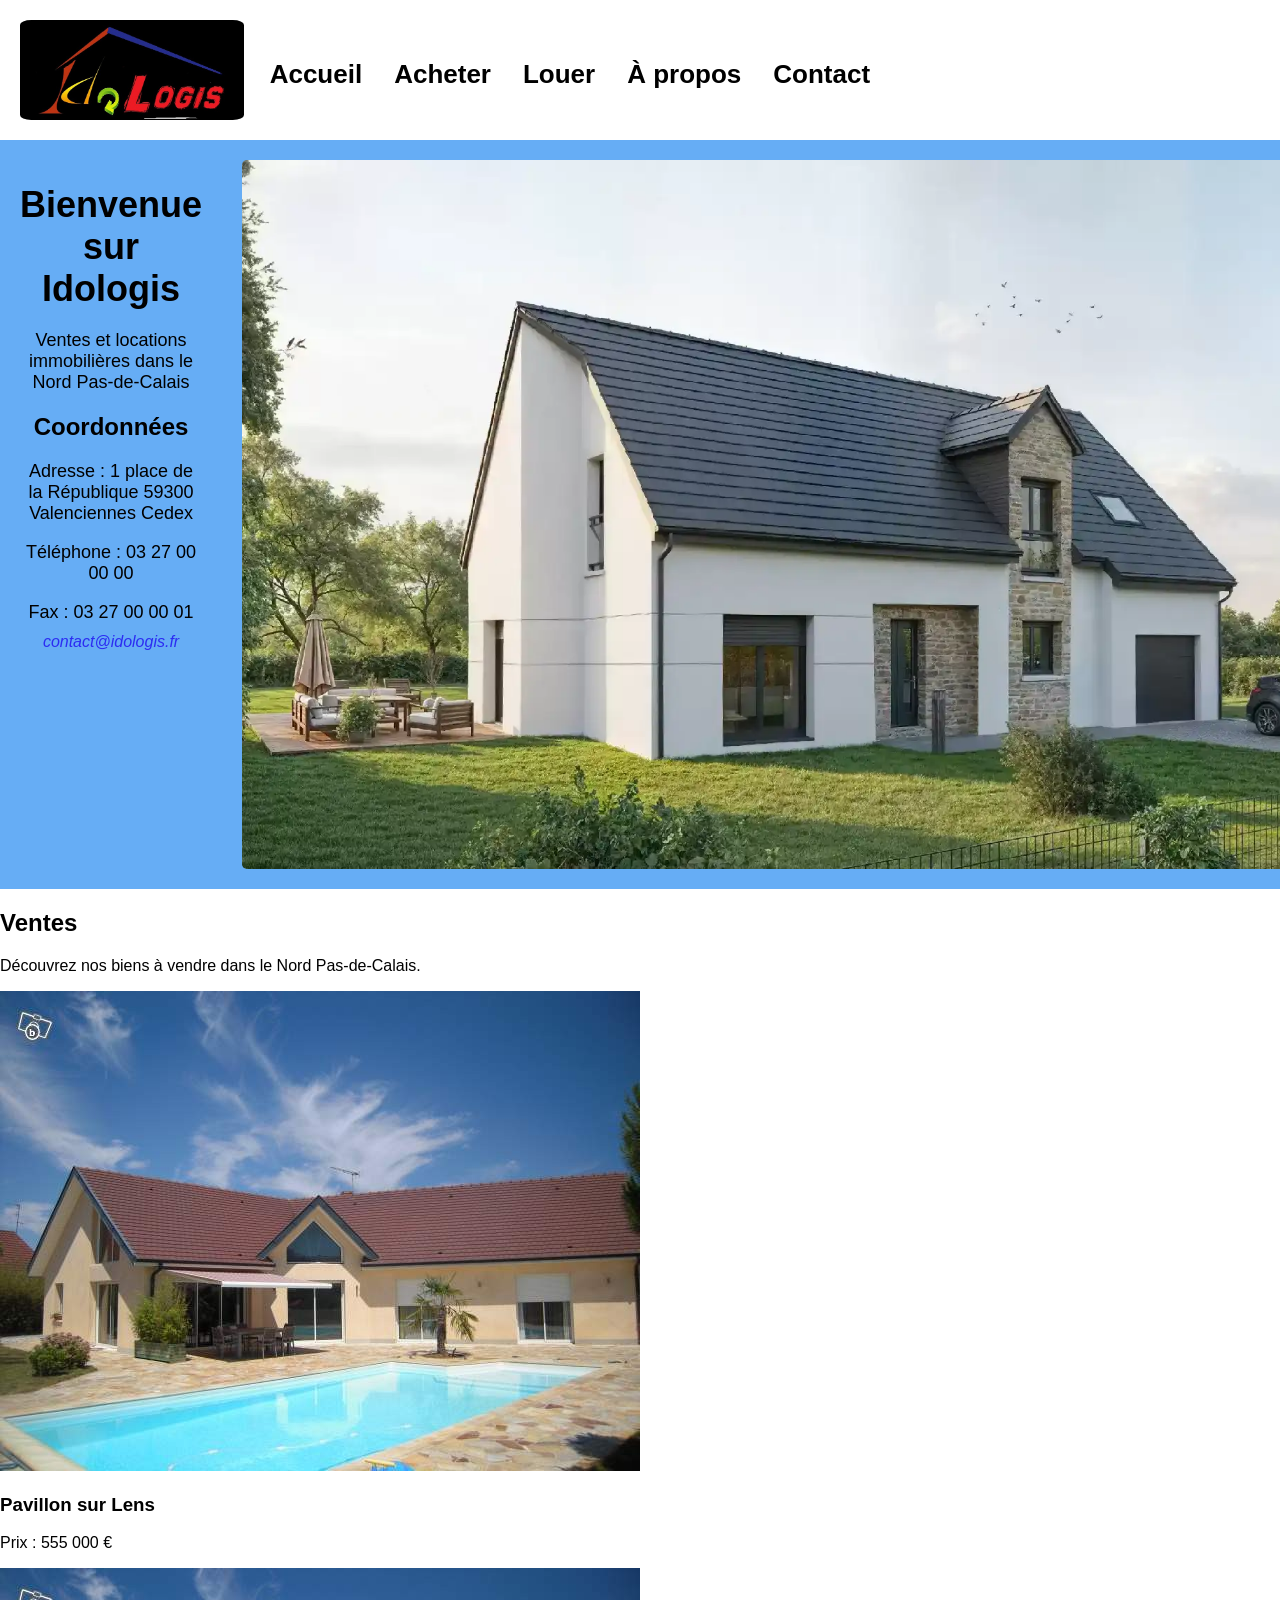
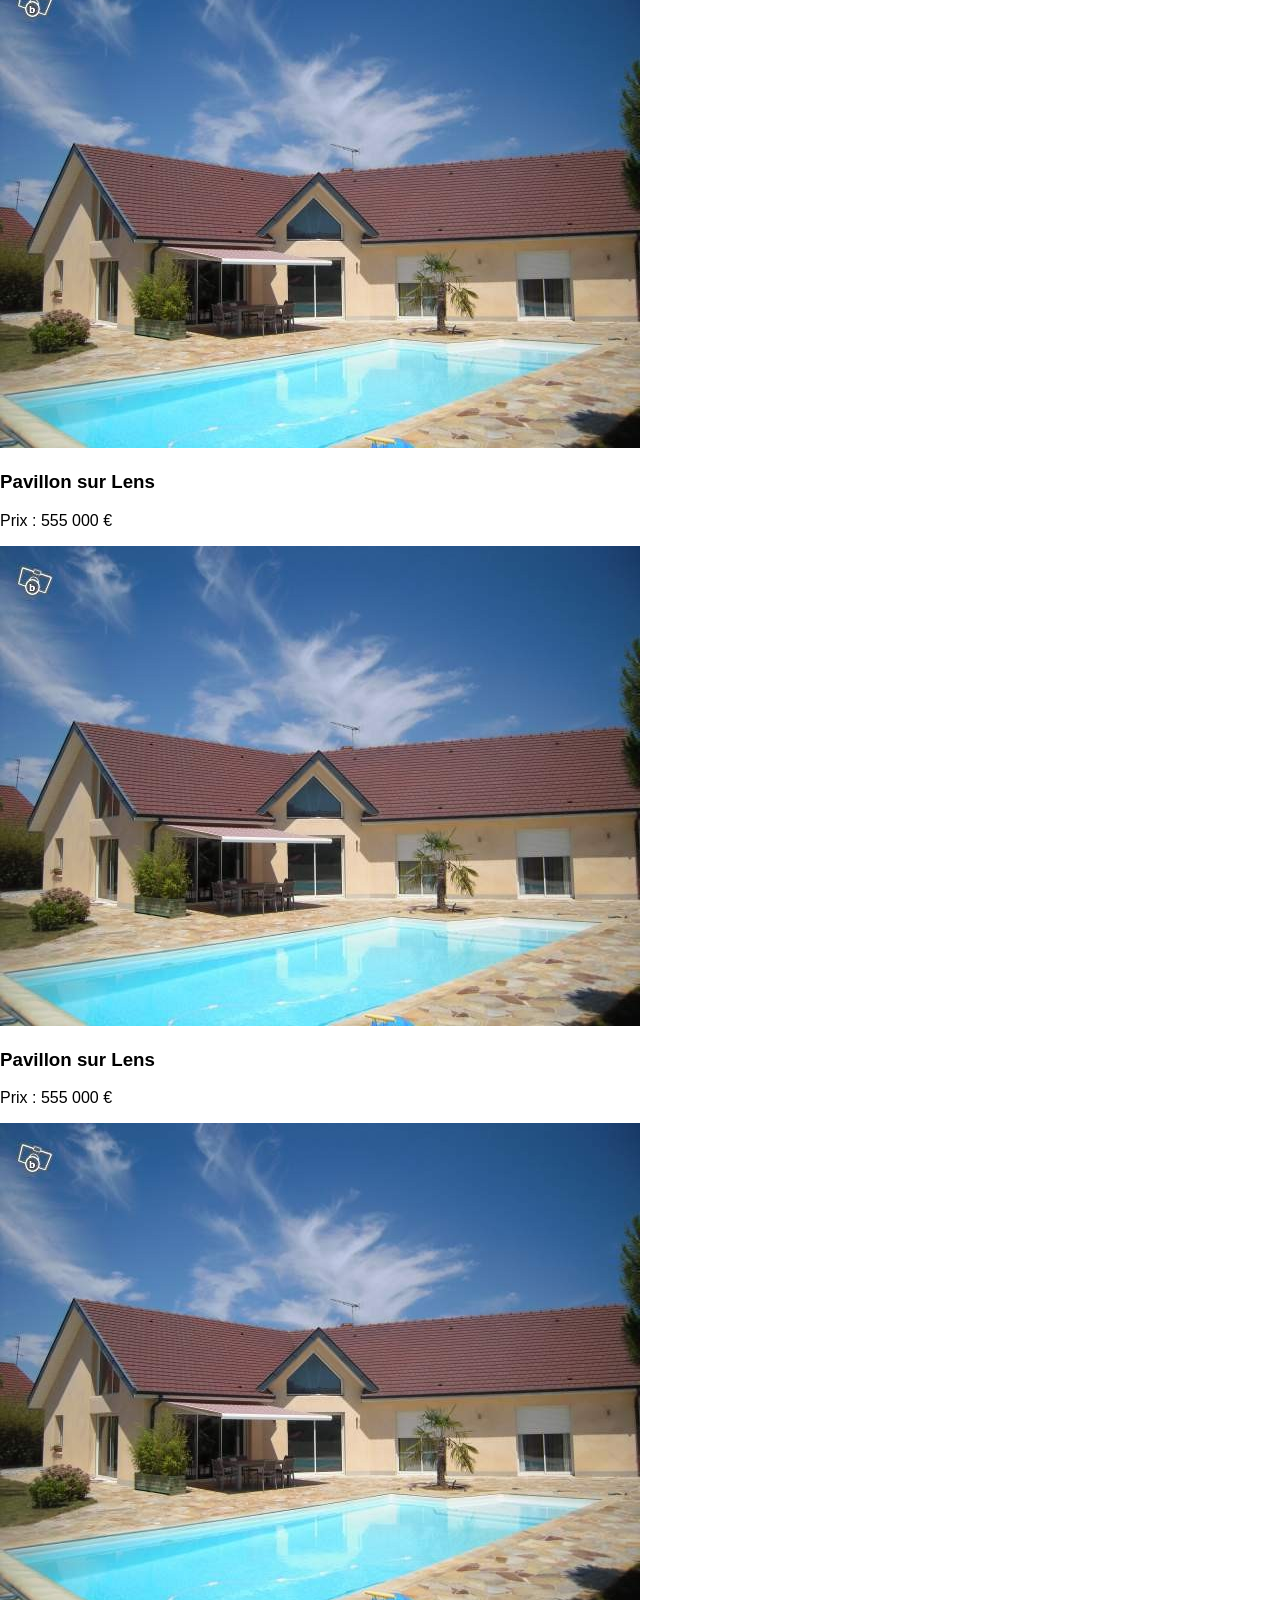
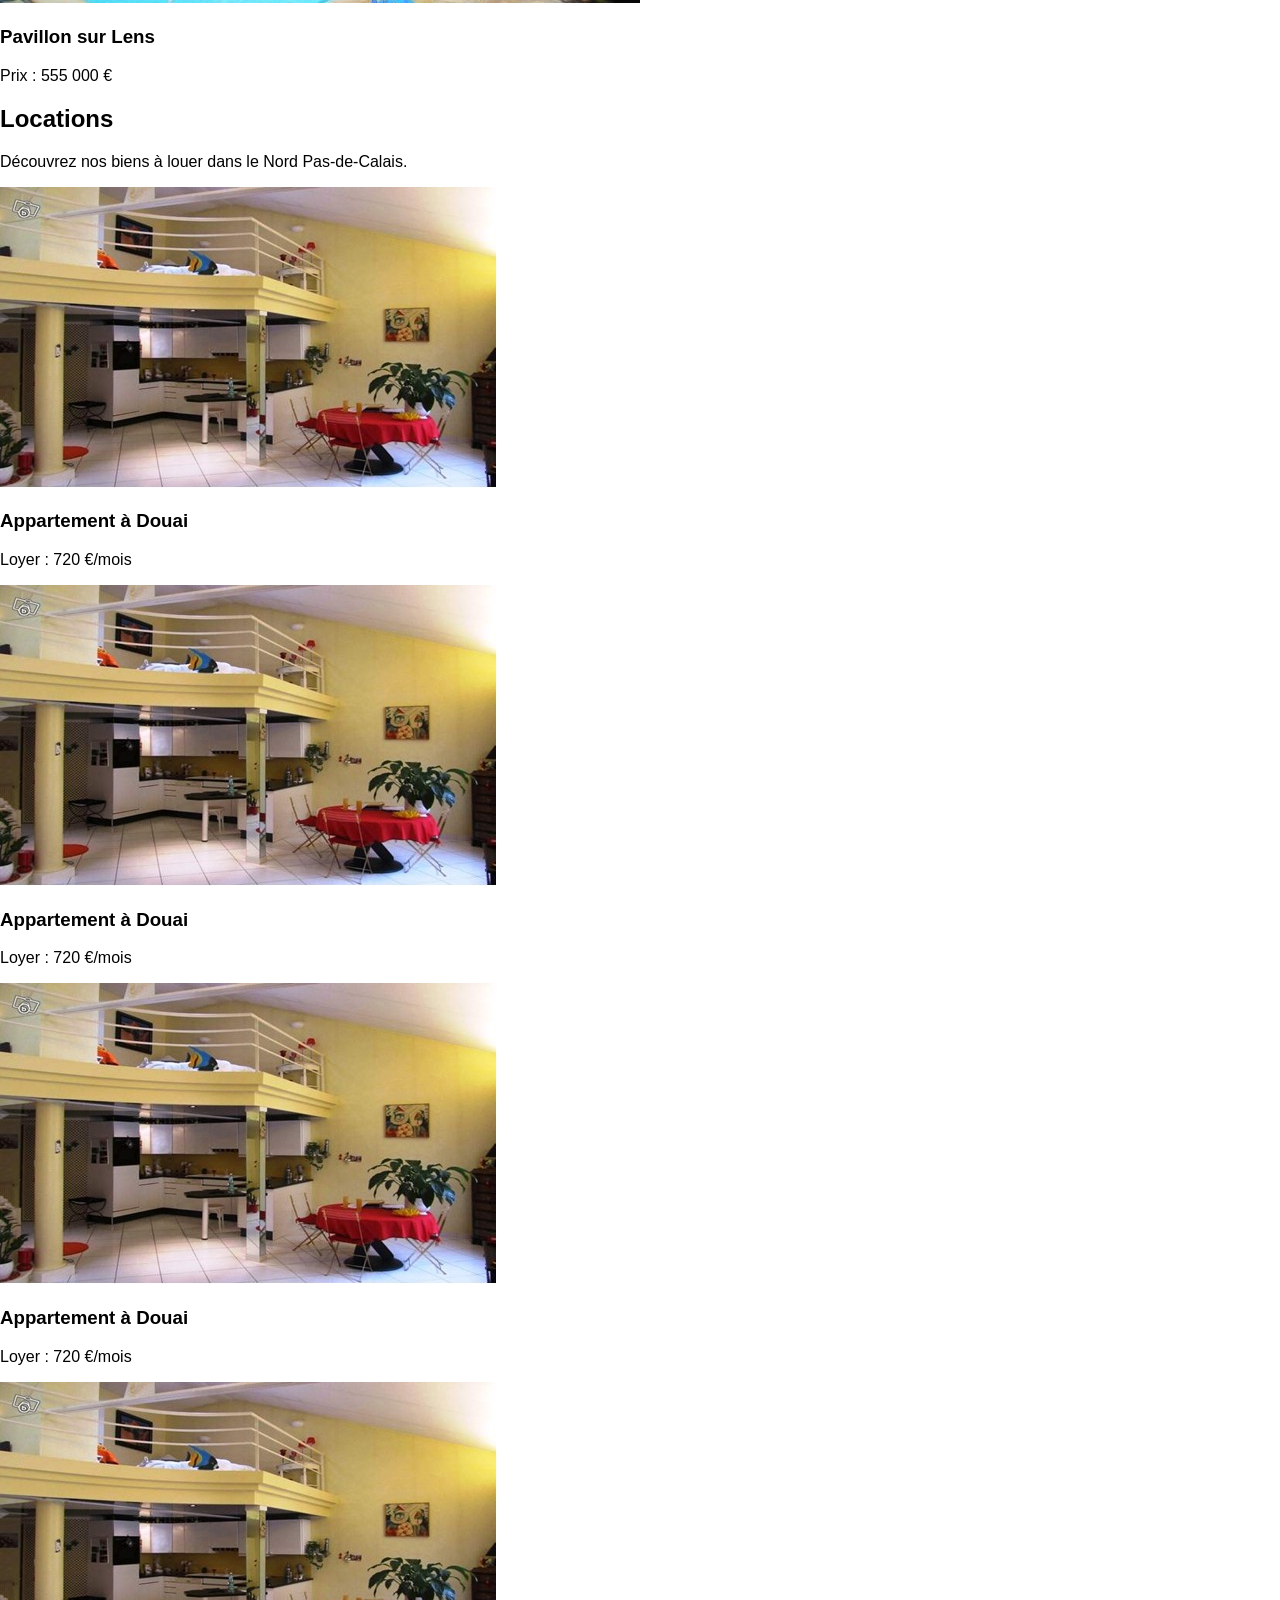
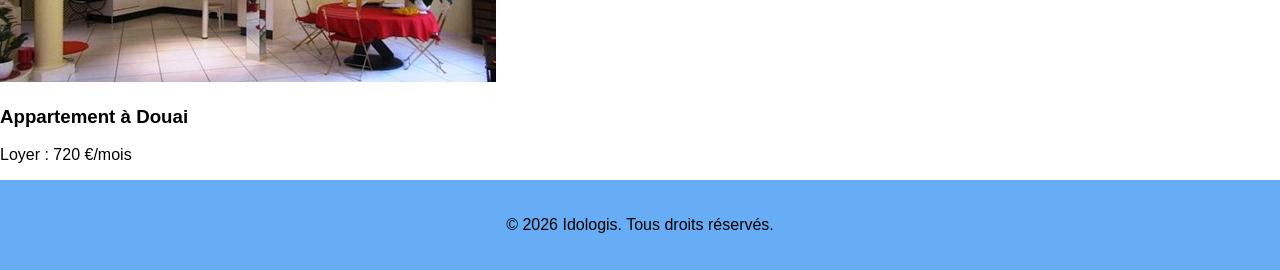
==== index.html @ a042d34e "Add initial HTML structure for Idologis website with navigation, main content, and footer" ====
<!DOCTYPE html>
<html lang="en">

<head>
    <meta charset="UTF-8">
    <meta name="viewport" content="width=device-width, initial-scale=1.0">
    <title>Idologis</title>
    <link rel="stylesheet" href="assets/css/style.css">
</head>

<body>
    <div class="page">
        <nav class="barre-navigation">
            <a class="marque" href="#"><img src="assets/img/logo_accueil.jpg" alt="Idologis"></a>
            <a class="élément-navigation" href="#">Accueil</a>
            <a class="élément-navigation" href="#">Acheter</a>
            <a class="élément-navigation" href="#">Louer</a>
            <a class="élément-navigation" href="#">À propos</a>
            <a class="élément-navigation" href="#">Contact</a>
        </nav>
        <main class="contenu-principal">
            <div class="contenu-accueil">
                <div class="textes-accueil">
                <h1>Bienvenue sur Idologis</h1>
                <p>Ventes et locations immobilières dans le Nord Pas-de-Calais</p>
                    <div class="coordonnees">
                        <h2>Coordonnées</h2>
                        <p>Adresse : 1 place de la République 59300 Valenciennes Cedex</p>
                        <p>Téléphone : 03 27 00 00 00</p>
                        <p>Fax : 03 27 00 00 01</p>
                        <a class="email" href="mailto:contact@idologis.fr">contact@idologis.fr</a>
                    </div>
                </div>
                <img class="image-accueil" src="assets/img/maison.png" alt="Image d'accueil">
            </div>

            <div class="liste-biens">
                <h2>Ventes</h2>
                <p>Découvrez nos biens à vendre dans le Nord Pas-de-Calais.</p>
                <div class="ventes">
                    <div class="bien">
                        <img src="assets/photos/185.jpg" alt="Bien n°185">
                        <h3>Pavillon sur Lens</h3>
                        <p>Prix : 555 000 €</p>
                    </div>
                    <div class="bien">
                        <img src="assets/photos/185.jpg" alt="Bien n°185">
                        <h3>Pavillon sur Lens</h3>
                        <p>Prix : 555 000 €</p>
                    </div>
                    <div class="bien">
                        <img src="assets/photos/185.jpg" alt="Bien n°185">
                        <h3>Pavillon sur Lens</h3>
                        <p>Prix : 555 000 €</p>
                    </div>
                    <div class="bien">
                        <img src="assets/photos/185.jpg" alt="Bien n°185">
                        <h3>Pavillon sur Lens</h3>
                        <p>Prix : 555 000 €</p>
                    </div>
                </div>
                <h2>Locations</h2>
                <p>Découvrez nos biens à louer dans le Nord Pas-de-Calais.</p>
                <div class="locations">
                    <div class="bien">
                        <img src="assets/photos/89.jpg" alt="Bien n°89">
                        <h3>Appartement à Douai</h3>
                        <p>Loyer : 720 €/mois</p>
                    </div>
                </div>
                <div class="bien">
                        <img src="assets/photos/89.jpg" alt="Bien n°89">
                        <h3>Appartement à Douai</h3>
                        <p>Loyer : 720 €/mois</p>
                    </div>
                </div>
                <div class="bien">
                        <img src="assets/photos/89.jpg" alt="Bien n°89">
                        <h3>Appartement à Douai</h3>
                        <p>Loyer : 720 €/mois</p>
                    </div>
                </div>
                <div class="bien">
                        <img src="assets/photos/89.jpg" alt="Bien n°89">
                        <h3>Appartement à Douai</h3>
                        <p>Loyer : 720 €/mois</p>
                    </div>
                </div>
            </div>

        </main>
        <footer class="footer">
            <div class="container">
                <p>&copy; 2026 Idologis. Tous droits réservés.</p>
            </div>
        </footer>
    </div>
</body>

</html>
---- assets/css/style.css ----
body {
    font-family: Arial, sans-serif;
    margin: 0;
    padding: 0;
}

header {
    background-color: #333;
    color: #fff;
    padding: 20px;
    text-align: center;
}


/* Style pour la barre de navigation */

nav {
    background-color: #fff;
    overflow: hidden;
    margin: 20px;
}

nav a.marque img{
    float: left;
    height: 100px;
    overflow: hidden;
    margin-right: 10px;
    border-radius: 5%;
}

nav .élément-navigation {
    float: left;
    display: block;
    margin-top: 25px;
    color: #000;
    text-align: center;
    padding: 14px 16px;
    text-decoration: none;
    font-size: 26px;
    font-weight: bold;

    transition: color 0.3s ease;
}

nav .élément-navigation:hover {
    color: #2C2CF2;
}


/* Style pour le contenu principal */


main .contenu-accueil {
    display: flex;
    margin-bottom: 20px;
    padding: 10px;
    background-color: #66ADF5;
}

main .textes-accueil {
    flex: 1;
    display: inline-block;
    text-align: center;
    margin-right: 20px;
    padding: 10px;
    border-radius: 5px;
}

main .textes-accueil h1 {
    font-size: 36px;
    margin-bottom: 20px;
}

main .textes-accueil p {
    font-size: 18px;
    margin-bottom: 10px;
}

main .coordonnees {
    margin-top: 20px;
    text-align: center;
}

main .coordonnees .email {
    color: #2C2CF2;
    font-style: italic;
    text-decoration: none;
}

main .image-accueil {
    flex: 1;
    margin: 10px;
    width: 100%;
    height: auto;
    object-fit: cover;
    aspect-ratio: initial;
    border-radius: 5px;
}





/* Style pour le pied de page */

footer {
    background-color: #66ADF5;
    color: #000;
    padding: 20px;
    text-align: center;
}
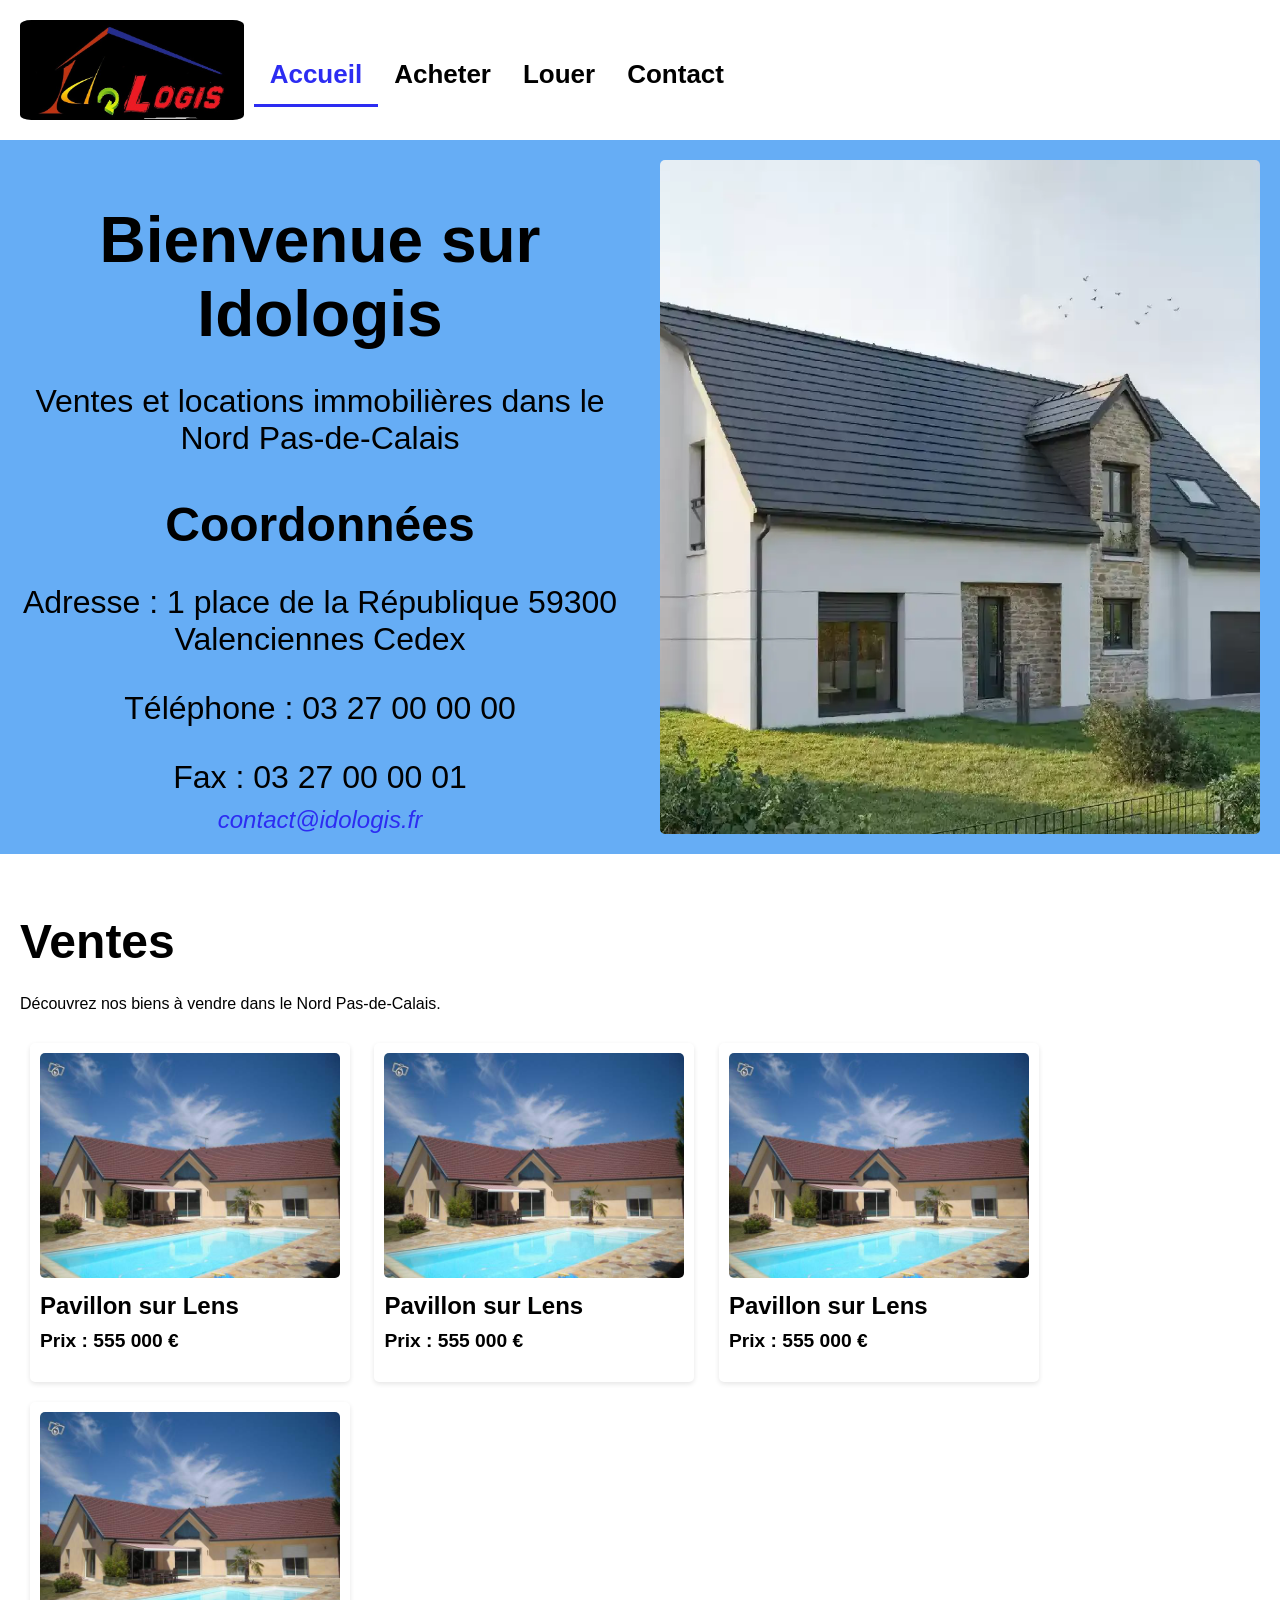
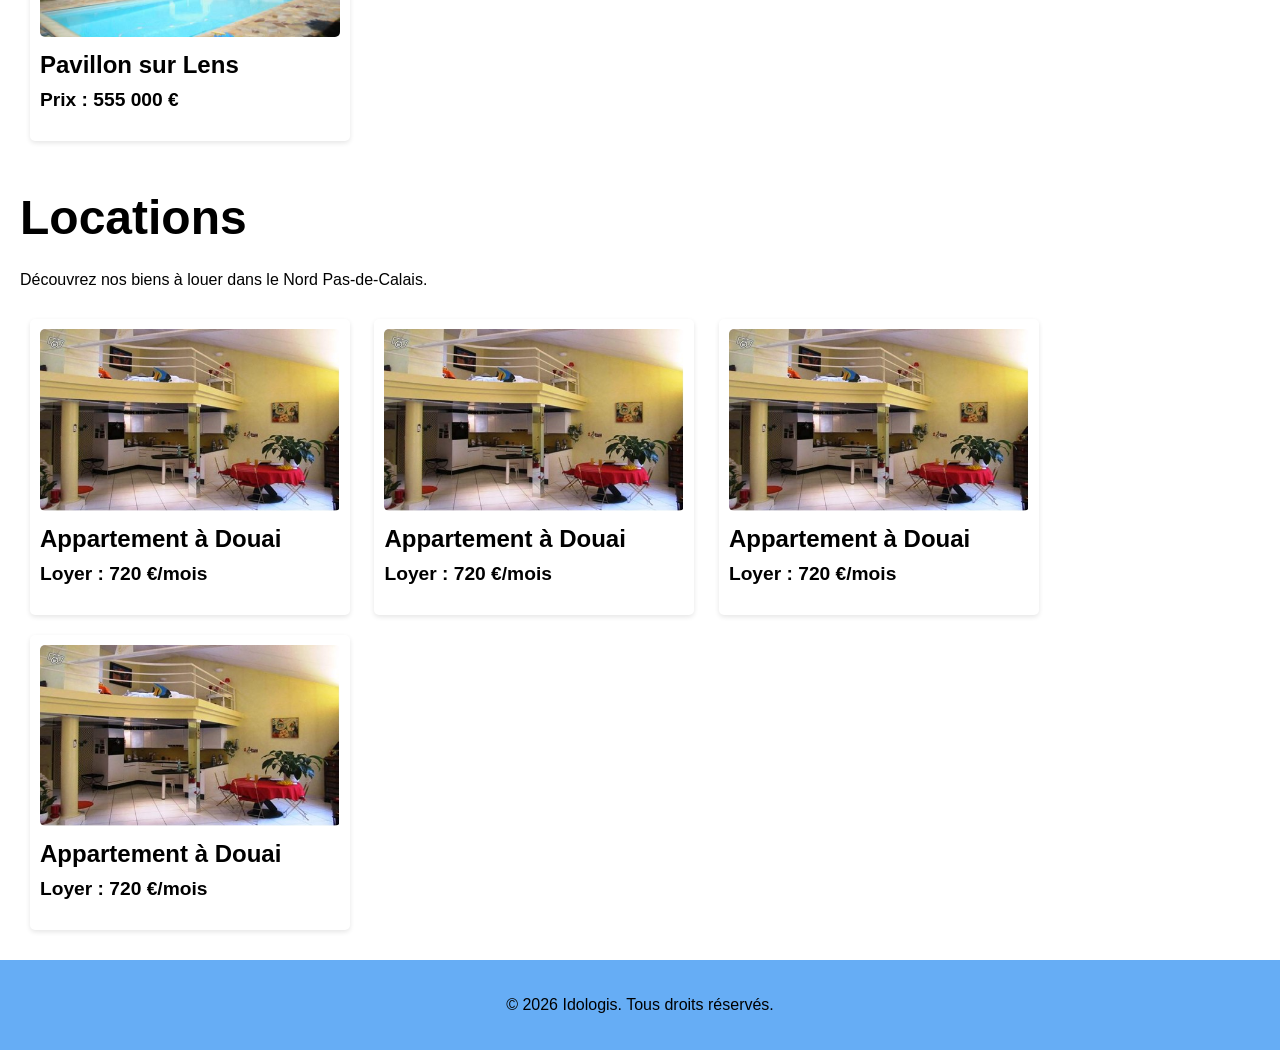
==== commit 693dfdc7: "Ajout de nouvelles pages HTML pour les sections "À propos", "Contact", et "Locations", ainsi que des" ====
--- a/index.html
+++ b/index.html
@@ -5,96 +5,110 @@
     <meta charset="UTF-8">
     <meta name="viewport" content="width=device-width, initial-scale=1.0">
     <title>Idologis</title>
-    <link rel="stylesheet" href="assets/css/style.css">
+    <link rel="stylesheet" href="/assets/css/style.css">
+    <link rel="icon" type="image/jpeg" href="/assets/img/logo_accueil.jpg">
 </head>
 
 <body>
     <div class="page">
         <nav class="barre-navigation">
-            <a class="marque" href="#"><img src="assets/img/logo_accueil.jpg" alt="Idologis"></a>
-            <a class="élément-navigation" href="#">Accueil</a>
-            <a class="élément-navigation" href="#">Acheter</a>
-            <a class="élément-navigation" href="#">Louer</a>
-            <a class="élément-navigation" href="#">À propos</a>
-            <a class="élément-navigation" href="#">Contact</a>
+            <a class="marque" href="/index.html"><img src="/assets/img/logo_accueil.jpg" alt="Idologis"></a>
+            <a class="élément-navigation select" href="/index.html">Accueil</a>
+            <a class="élément-navigation" href="/ventes/">Acheter</a>
+            <a class="élément-navigation" href="/locations/">Louer</a>
+            <a class="élément-navigation" href="/contact.html">Contact</a>
         </nav>
+
         <main class="contenu-principal">
             <div class="contenu-accueil">
                 <div class="textes-accueil">
-                <h1>Bienvenue sur Idologis</h1>
-                <p>Ventes et locations immobilières dans le Nord Pas-de-Calais</p>
+                    <h1>Bienvenue sur Idologis</h1>
+                    <p>Ventes et locations immobilières dans le Nord Pas-de-Calais</p>
                     <div class="coordonnees">
                         <h2>Coordonnées</h2>
-                        <p>Adresse : 1 place de la République 59300 Valenciennes Cedex</p>
+                        <p>Adresse : <a href="contact.html#plan">1 place de la République 59300 Valenciennes Cedex</a></p>
                         <p>Téléphone : 03 27 00 00 00</p>
                         <p>Fax : 03 27 00 00 01</p>
                         <a class="email" href="mailto:contact@idologis.fr">contact@idologis.fr</a>
                     </div>
                 </div>
-                <img class="image-accueil" src="assets/img/maison.png" alt="Image d'accueil">
+                <img class="image-accueil" src="/assets/img/maison.png" alt="Image d'accueil">
             </div>
 
             <div class="liste-biens">
-                <h2>Ventes</h2>
+                <h2 id="ventes"><a href="ventes/">Ventes</a></h2>
                 <p>Découvrez nos biens à vendre dans le Nord Pas-de-Calais.</p>
                 <div class="ventes">
                     <div class="bien">
-                        <img src="assets/photos/185.jpg" alt="Bien n°185">
-                        <h3>Pavillon sur Lens</h3>
-                        <p>Prix : 555 000 €</p>
+                        <a href="ventes/185.html">
+                            <img src="/assets/photos/185.jpg" alt="Bien n°185">
+                            <h3>Pavillon sur Lens</h3>
+                            <p class="prix">Prix : 555 000 €</p>
+                        </a>
                     </div>
                     <div class="bien">
-                        <img src="assets/photos/185.jpg" alt="Bien n°185">
-                        <h3>Pavillon sur Lens</h3>
-                        <p>Prix : 555 000 €</p>
+                        <a href="ventes/185.html">
+                            <img src="/assets/photos/185.jpg" alt="Bien n°185">
+                            <h3>Pavillon sur Lens</h3>
+                            <p class="prix">Prix : 555 000 €</p>
+                        </a>
                     </div>
                     <div class="bien">
-                        <img src="assets/photos/185.jpg" alt="Bien n°185">
-                        <h3>Pavillon sur Lens</h3>
-                        <p>Prix : 555 000 €</p>
+                        <a href="ventes/185.html">
+                            <img src="/assets/photos/185.jpg" alt="Bien n°185">
+                            <h3>Pavillon sur Lens</h3>
+                            <p class="prix">Prix : 555 000 €</p>
+                        </a>
                     </div>
                     <div class="bien">
-                        <img src="assets/photos/185.jpg" alt="Bien n°185">
-                        <h3>Pavillon sur Lens</h3>
-                        <p>Prix : 555 000 €</p>
+                        <a href="ventes/185.html">
+                            <img src="/assets/photos/185.jpg" alt="Bien n°185">
+                            <h3>Pavillon sur Lens</h3>
+                            <p class="prix">Prix : 555 000 €</p>
+                        </a>
                     </div>
                 </div>
-                <h2>Locations</h2>
+                <h2 id="locations"><a href="locations/">Locations</a></h2>
                 <p>Découvrez nos biens à louer dans le Nord Pas-de-Calais.</p>
                 <div class="locations">
                     <div class="bien">
-                        <img src="assets/photos/89.jpg" alt="Bien n°89">
-                        <h3>Appartement à Douai</h3>
-                        <p>Loyer : 720 €/mois</p>
+                        <a href="locations/89.html">
+                            <img src="/assets/photos/89.jpg" alt="Bien n°89">
+                            <h3>Appartement à Douai</h3>
+                            <p class="prix">Loyer : 720 €/mois</p>
+                        </a>
                     </div>
-                </div>
-                <div class="bien">
-                        <img src="assets/photos/89.jpg" alt="Bien n°89">
-                        <h3>Appartement à Douai</h3>
-                        <p>Loyer : 720 €/mois</p>
+                    <div class="bien">
+                        <a href="locations/89.html">
+                            <img src="/assets/photos/89.jpg" alt="Bien n°89">
+                            <h3>Appartement à Douai</h3>
+                            <p class="prix">Loyer : 720 €/mois</p>
+                        </a>
                     </div>
-                </div>
-                <div class="bien">
-                        <img src="assets/photos/89.jpg" alt="Bien n°89">
-                        <h3>Appartement à Douai</h3>
-                        <p>Loyer : 720 €/mois</p>
+                    <div class="bien">
+                        <a href="locations/89.html">
+                            <img src="/assets/photos/89.jpg" alt="Bien n°89">
+                            <h3>Appartement à Douai</h3>
+                            <p class="prix">Loyer : 720 €/mois</p>
+                        </a>
                     </div>
-                </div>
-                <div class="bien">
-                        <img src="assets/photos/89.jpg" alt="Bien n°89">
-                        <h3>Appartement à Douai</h3>
-                        <p>Loyer : 720 €/mois</p>
+                    <div class="bien">
+                        <a href="locations/89.html">
+                            <img src="/assets/photos/89.jpg" alt="Bien n°89">
+                            <h3>Appartement à Douai</h3>
+                            <p class="prix">Loyer : 720 €/mois</p>
+                        </a>
                     </div>
                 </div>
             </div>
+        </main>
 
-        </main>
         <footer class="footer">
             <div class="container">
                 <p>&copy; 2026 Idologis. Tous droits réservés.</p>
             </div>
         </footer>
+
     </div>
 </body>
-
 </html>
--- a/assets/css/style.css
+++ b/assets/css/style.css
@@ -2,6 +2,11 @@
     font-family: Arial, sans-serif;
     margin: 0;
     padding: 0;
+}
+
+a {
+    text-decoration: none;
+    color: inherit;
 }
 
 header {
@@ -46,19 +51,27 @@
     color: #2C2CF2;
 }
 
+nav .élément-navigation.select {
+    color: #2C2CF2;
+    border-bottom: 3px solid #2C2CF2;
+}
+
 
 /* Style pour le contenu principal */
 
 
 main .contenu-accueil {
     display: flex;
+    align-items: stretch;
     margin-bottom: 20px;
     padding: 10px;
     background-color: #66ADF5;
+    height: fit-content;
 }
 
 main .textes-accueil {
-    flex: 1;
+    flex: 1 1 0;
+    min-width: 0;
     display: inline-block;
     text-align: center;
     margin-right: 20px;
@@ -67,12 +80,17 @@
 }
 
 main .textes-accueil h1 {
-    font-size: 36px;
+    font-size: 4em;
+    margin-bottom: 20px;
+}
+
+main .textes-accueil h2 {
+    font-size: 3em;
     margin-bottom: 20px;
 }
 
 main .textes-accueil p {
-    font-size: 18px;
+    font-size: 2em;
     margin-bottom: 10px;
 }
 
@@ -85,20 +103,243 @@
     color: #2C2CF2;
     font-style: italic;
     text-decoration: none;
+    font-size: 1.5em;
 }
 
 main .image-accueil {
-    flex: 1;
+    flex: 1 1 0;
+    min-width: 0;
+    max-width: 100%;
     margin: 10px;
+    height: auto;
+    align-self: stretch;
+    object-fit: cover;
+    border-radius: 5px;
+}
+
+
+main .liste-biens {
+    display: flex;
+    flex-wrap: wrap;
+    justify-content: center;
+    margin: 20px;
+}
+
+main .liste-biens h2 {
+    width: 100%;
+    text-align: left;
+    margin-bottom: 10px;
+    font-size: 3em;
+}
+
+main .liste-biens p {
+    width: 100%;
+    text-align: left;
+    margin-bottom: 20px;
+    font-size: 1em;
+}
+
+main .liste-biens .bien {
+    display: inline-block;   
+    width: 300px;
+    margin: 10px;
+    padding: 10px;
+    background-color: #fff;
+    border-radius: 5px;
+    box-shadow: 0 2px 5px rgba(0, 0, 0, 0.1);
+    transition: transform 0.3s ease;
+}
+
+main .liste-biens .bien a {
+    text-decoration: none;
+    color: inherit;
+}
+
+main .liste-biens .bien:hover {
+    transform: translateY(-5px);
+}
+
+main .liste-biens .bien img {
     width: 100%;
     height: auto;
+    border-radius: 5px;
+}
+
+main .liste-biens .bien h3 {
+    margin-top: 10px;
+    margin-bottom: 5px;
+    font-size: 1.5em;
+}
+
+main .liste-biens .bien p {
+    margin-top: 10px;
+    font-size: 1em;
+    color: #666;
+}
+
+main .liste-biens .bien .prix {
+    margin-top: 10px;
+    font-size: 1.2em;
+    font-weight: bold;
+    color: #000;
+}
+
+
+
+/* Style pour la carte Google Maps */
+
+.map {
+    margin: 20px;
+    text-align: center;
+}
+
+.map h2 {
+    font-size: 3em;
+    margin-bottom: 10px;
+}
+
+.map p {
+    font-size: 1.5em;
+    margin-bottom: 20px;
+}
+
+.map iframe {
+    width: 1000px;
+    height: 500px;
+    border: 0;
+    border-radius: 5px;
+}
+
+
+/* Style pour la page de présentation d'un bien */
+
+main .presentation-bien {
+    display: flex;
+    align-items: stretch;
+    margin-bottom: 20px;
+    padding: 10px;
+    background-color: #66ADF5;
+    height: fit-content;
+}
+
+main .textes-presentation-bien {
+    flex: 1 1 0;
+    min-width: 0;
+    display: inline-block;
+    text-align: center;
+    margin-right: 20px;
+    padding: 10px;
+    border-radius: 5px;
+}
+
+main .retour {
+    display: block;
+    width: fit-content;
+    margin: 0 auto 10px 0;
+    font-size: 1.2em;
+    color: #000;
+    text-decoration: none;
+    text-align: left;
+    transition: color 0.3s ease;
+}
+
+main .retour .material-symbols-outlined {
+    vertical-align: middle;
+    margin-right: 5px;
+}
+
+main .retour:hover {
+    color: #2C2CF2;
+}
+
+main .textes-presentation-bien h1 {
+    font-size: 4em;
+    margin-bottom: 20px;
+}
+
+main .textes-presentation-bien p {
+    font-size: 2em;
+    margin-bottom: 10px;
+}
+
+main .image-presentation-bien {
+    flex: 1 1 0;
+    min-width: 0;
+    max-width: 100%;
+    margin: 10px;
+    height: auto;
+    align-self: stretch;
     object-fit: cover;
-    aspect-ratio: initial;
-    border-radius: 5px;
-}
-
-
-
+    border-radius: 5px;
+}
+
+main .liste-caracteristiques {
+    margin: 25px auto;
+    max-width: 600px;
+    text-align: left;
+    font-size: 1.15em;
+}
+
+main .liste-caracteristiques div {
+    display: grid;
+    grid-template-columns: minmax(170px, 1fr) 1.2fr;
+    gap: 20px;
+    padding: 12px 16px;
+    border-bottom: 1px solid rgba(0, 0, 0, 0.15);
+}
+
+main .liste-caracteristiques div:nth-child(even) {
+    background-color: rgba(255, 255, 255, 0.3);
+}
+
+main .liste-caracteristiques dt {
+    font-weight: bold;
+}
+
+main .liste-caracteristiques .material-symbols-outlined {
+    vertical-align: middle;
+    margin-right: 5px;
+}
+
+main .liste-caracteristiques dd {
+    margin: 0;
+}
+
+main .textes-presentation-bien .prix {
+    font-size: 2em;
+    font-weight: bold;
+    color: #000;
+}
+
+@media (max-width: 600px) {
+    main .liste-caracteristiques {
+        font-size: 1em;
+    }
+
+    main .liste-caracteristiques div {
+        grid-template-columns: minmax(120px, 1fr) 1.2fr;
+        gap: 12px;
+        padding: 10px;
+    }
+}
+
+
+main .description-bien {
+    margin: 20px;
+    padding: 10px;
+    background-color: #fff;
+    border-radius: 5px;
+}
+
+main .description-bien h2 {
+    font-size: 3em;
+    margin-bottom: 10px;
+}
+
+main .description-bien p {
+    font-size: 1.5em;
+    margin-bottom: 20px;
+}
 
 
 /* Style pour le pied de page */
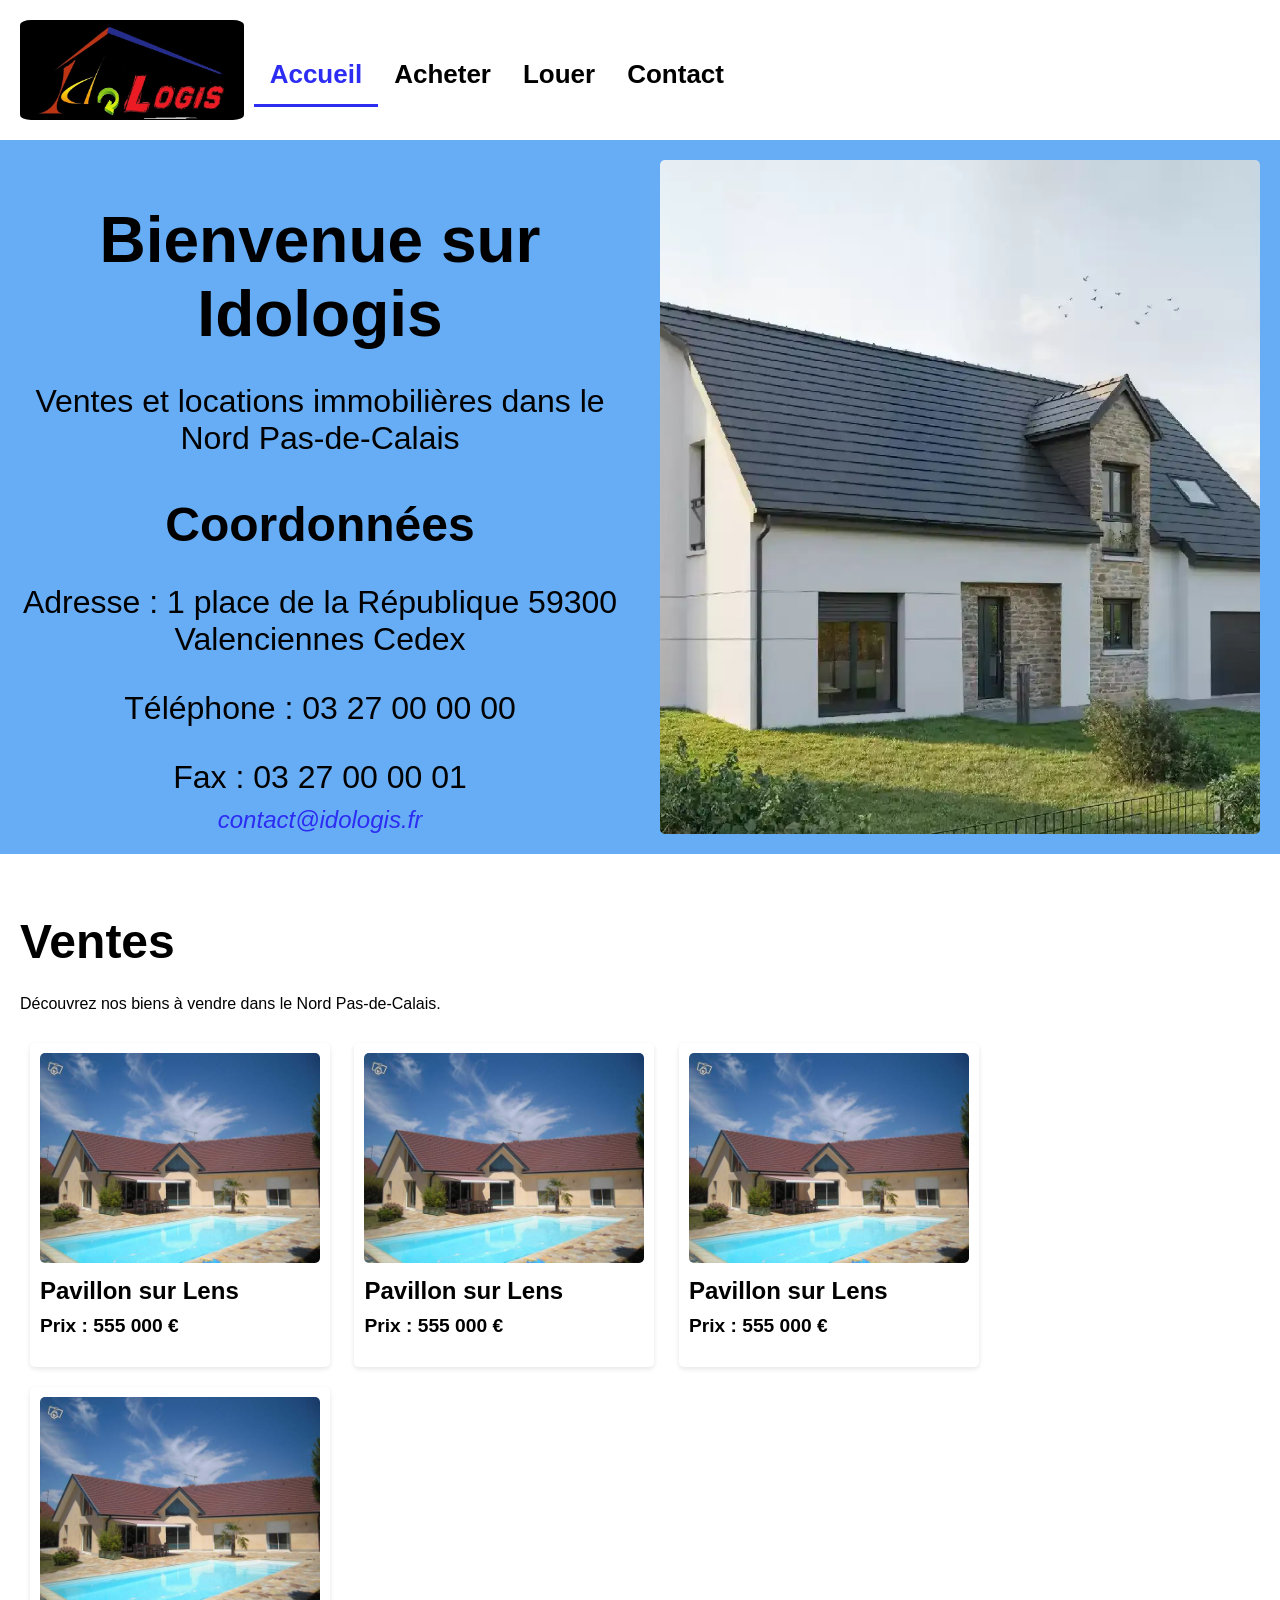
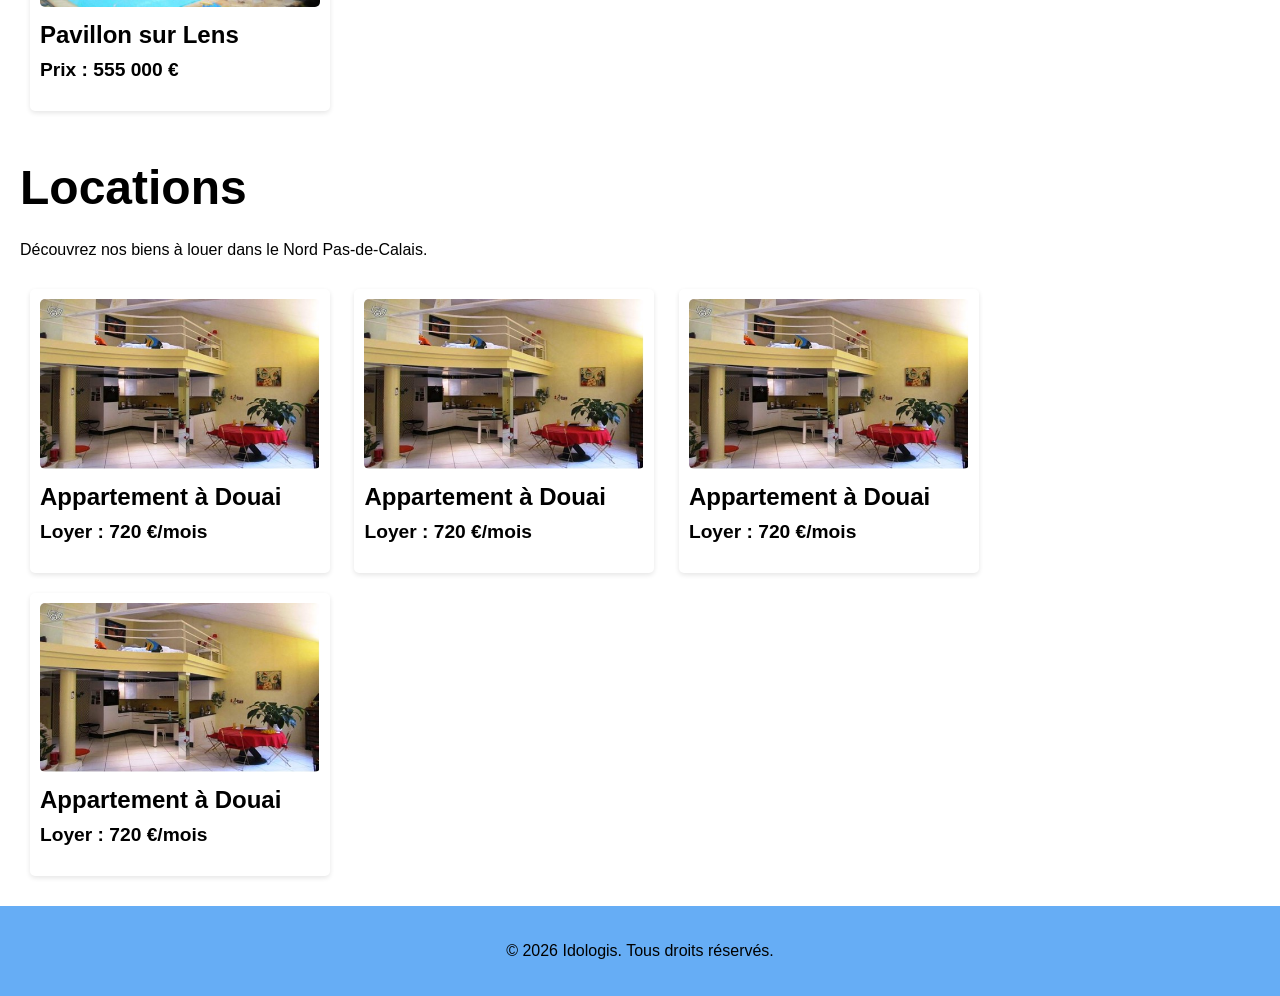
==== commit 858e77b6: "Mise à jour des chemins d'accès aux ressources dans les fichiers HTML pour assurer la cohérence des " ====
--- a/index.html
+++ b/index.html
@@ -5,18 +5,18 @@
     <meta charset="UTF-8">
     <meta name="viewport" content="width=device-width, initial-scale=1.0">
     <title>Idologis</title>
-    <link rel="stylesheet" href="/assets/css/style.css">
-    <link rel="icon" type="image/jpeg" href="/assets/img/logo_accueil.jpg">
+    <link rel="stylesheet" href="assets/css/style.css">
+    <link rel="icon" type="image/jpeg" href="assets/img/logo_accueil.jpg">
 </head>
 
 <body>
     <div class="page">
         <nav class="barre-navigation">
-            <a class="marque" href="/index.html"><img src="/assets/img/logo_accueil.jpg" alt="Idologis"></a>
-            <a class="élément-navigation select" href="/index.html">Accueil</a>
-            <a class="élément-navigation" href="/ventes/">Acheter</a>
-            <a class="élément-navigation" href="/locations/">Louer</a>
-            <a class="élément-navigation" href="/contact.html">Contact</a>
+            <a class="marque" href="index.html"><img src="assets/img/logo_accueil.jpg" alt="Idologis"></a>
+            <a class="élément-navigation select" href="index.html">Accueil</a>
+            <a class="élément-navigation" href="ventes/">Acheter</a>
+            <a class="élément-navigation" href="locations/">Louer</a>
+            <a class="élément-navigation" href="contact.html">Contact</a>
         </nav>
 
         <main class="contenu-principal">
@@ -32,7 +32,7 @@
                         <a class="email" href="mailto:contact@idologis.fr">contact@idologis.fr</a>
                     </div>
                 </div>
-                <img class="image-accueil" src="/assets/img/maison.png" alt="Image d'accueil">
+                <img class="image-accueil" src="assets/img/maison.png" alt="Image d'accueil">
             </div>
 
             <div class="liste-biens">
@@ -41,28 +41,28 @@
                 <div class="ventes">
                     <div class="bien">
                         <a href="ventes/185.html">
-                            <img src="/assets/photos/185.jpg" alt="Bien n°185">
+                            <img src="assets/photos/185.jpg" alt="Bien n°185">
                             <h3>Pavillon sur Lens</h3>
                             <p class="prix">Prix : 555 000 €</p>
                         </a>
                     </div>
                     <div class="bien">
                         <a href="ventes/185.html">
-                            <img src="/assets/photos/185.jpg" alt="Bien n°185">
+                            <img src="assets/photos/185.jpg" alt="Bien n°185">
                             <h3>Pavillon sur Lens</h3>
                             <p class="prix">Prix : 555 000 €</p>
                         </a>
                     </div>
                     <div class="bien">
                         <a href="ventes/185.html">
-                            <img src="/assets/photos/185.jpg" alt="Bien n°185">
+                            <img src="assets/photos/185.jpg" alt="Bien n°185">
                             <h3>Pavillon sur Lens</h3>
                             <p class="prix">Prix : 555 000 €</p>
                         </a>
                     </div>
                     <div class="bien">
                         <a href="ventes/185.html">
-                            <img src="/assets/photos/185.jpg" alt="Bien n°185">
+                            <img src="assets/photos/185.jpg" alt="Bien n°185">
                             <h3>Pavillon sur Lens</h3>
                             <p class="prix">Prix : 555 000 €</p>
                         </a>
@@ -73,28 +73,28 @@
                 <div class="locations">
                     <div class="bien">
                         <a href="locations/89.html">
-                            <img src="/assets/photos/89.jpg" alt="Bien n°89">
+                            <img src="assets/photos/89.jpg" alt="Bien n°89">
                             <h3>Appartement à Douai</h3>
                             <p class="prix">Loyer : 720 €/mois</p>
                         </a>
                     </div>
                     <div class="bien">
                         <a href="locations/89.html">
-                            <img src="/assets/photos/89.jpg" alt="Bien n°89">
+                            <img src="assets/photos/89.jpg" alt="Bien n°89">
                             <h3>Appartement à Douai</h3>
                             <p class="prix">Loyer : 720 €/mois</p>
                         </a>
                     </div>
                     <div class="bien">
                         <a href="locations/89.html">
-                            <img src="/assets/photos/89.jpg" alt="Bien n°89">
+                            <img src="assets/photos/89.jpg" alt="Bien n°89">
                             <h3>Appartement à Douai</h3>
                             <p class="prix">Loyer : 720 €/mois</p>
                         </a>
                     </div>
                     <div class="bien">
                         <a href="locations/89.html">
-                            <img src="/assets/photos/89.jpg" alt="Bien n°89">
+                            <img src="assets/photos/89.jpg" alt="Bien n°89">
                             <h3>Appartement à Douai</h3>
                             <p class="prix">Loyer : 720 €/mois</p>
                         </a>
--- a/assets/css/style.css
+++ b/assets/css/style.css
@@ -2,6 +2,10 @@
     font-family: Arial, sans-serif;
     margin: 0;
     padding: 0;
+}
+
+*, *::before, *::after {
+    box-sizing: border-box;
 }
 
 a {
@@ -349,4 +353,99 @@
     color: #000;
     padding: 20px;
     text-align: center;
+}
+
+@media (max-width: 768px) {
+    nav {
+        display: flex;
+        flex-wrap: wrap;
+        align-items: center;
+        margin: 10px;
+    }
+
+    nav a.marque {
+        width: 100%;
+        float: none;
+    }
+
+    nav a.marque img {
+        float: none;
+        display: block;
+        margin: 0 auto 10px;
+    }
+
+    nav .élément-navigation {
+        flex: 1 1 auto;
+        float: none;
+        margin-top: 0;
+        padding: 10px 8px;
+        font-size: 1rem;
+    }
+
+    main .contenu-accueil,
+    main .presentation-bien {
+        flex-direction: column;
+        padding: 10px;
+    }
+
+    main .textes-accueil,
+    main .textes-presentation-bien {
+        margin-right: 0;
+        padding: 5px;
+    }
+
+    main .textes-accueil h1,
+    main .textes-presentation-bien h1 {
+        font-size: 2.2em;
+    }
+
+    main .textes-accueil h2 {
+        font-size: 1.8em;
+    }
+
+    main .textes-accueil p,
+    main .textes-presentation-bien p {
+        font-size: 1.15em;
+    }
+
+    main .image-accueil,
+    main .image-presentation-bien {
+        width: 100%;
+        height: 260px;
+        margin: 10px 0 0;
+        flex: none;
+    }
+
+    main .liste-biens {
+        margin: 10px;
+    }
+
+    main .liste-biens h2,
+    main .description-bien h2,
+    .map h2 {
+        font-size: 2em;
+    }
+
+    main .liste-biens .bien {
+        width: calc(100% - 20px);
+    }
+
+    main .description-bien {
+        margin: 10px;
+        padding: 10px;
+    }
+
+    main .description-bien p,
+    .map p {
+        font-size: 1.1em;
+    }
+
+    .map {
+        margin: 10px;
+    }
+
+    .map iframe {
+        width: 100%;
+        height: 300px;
+    }
 }
